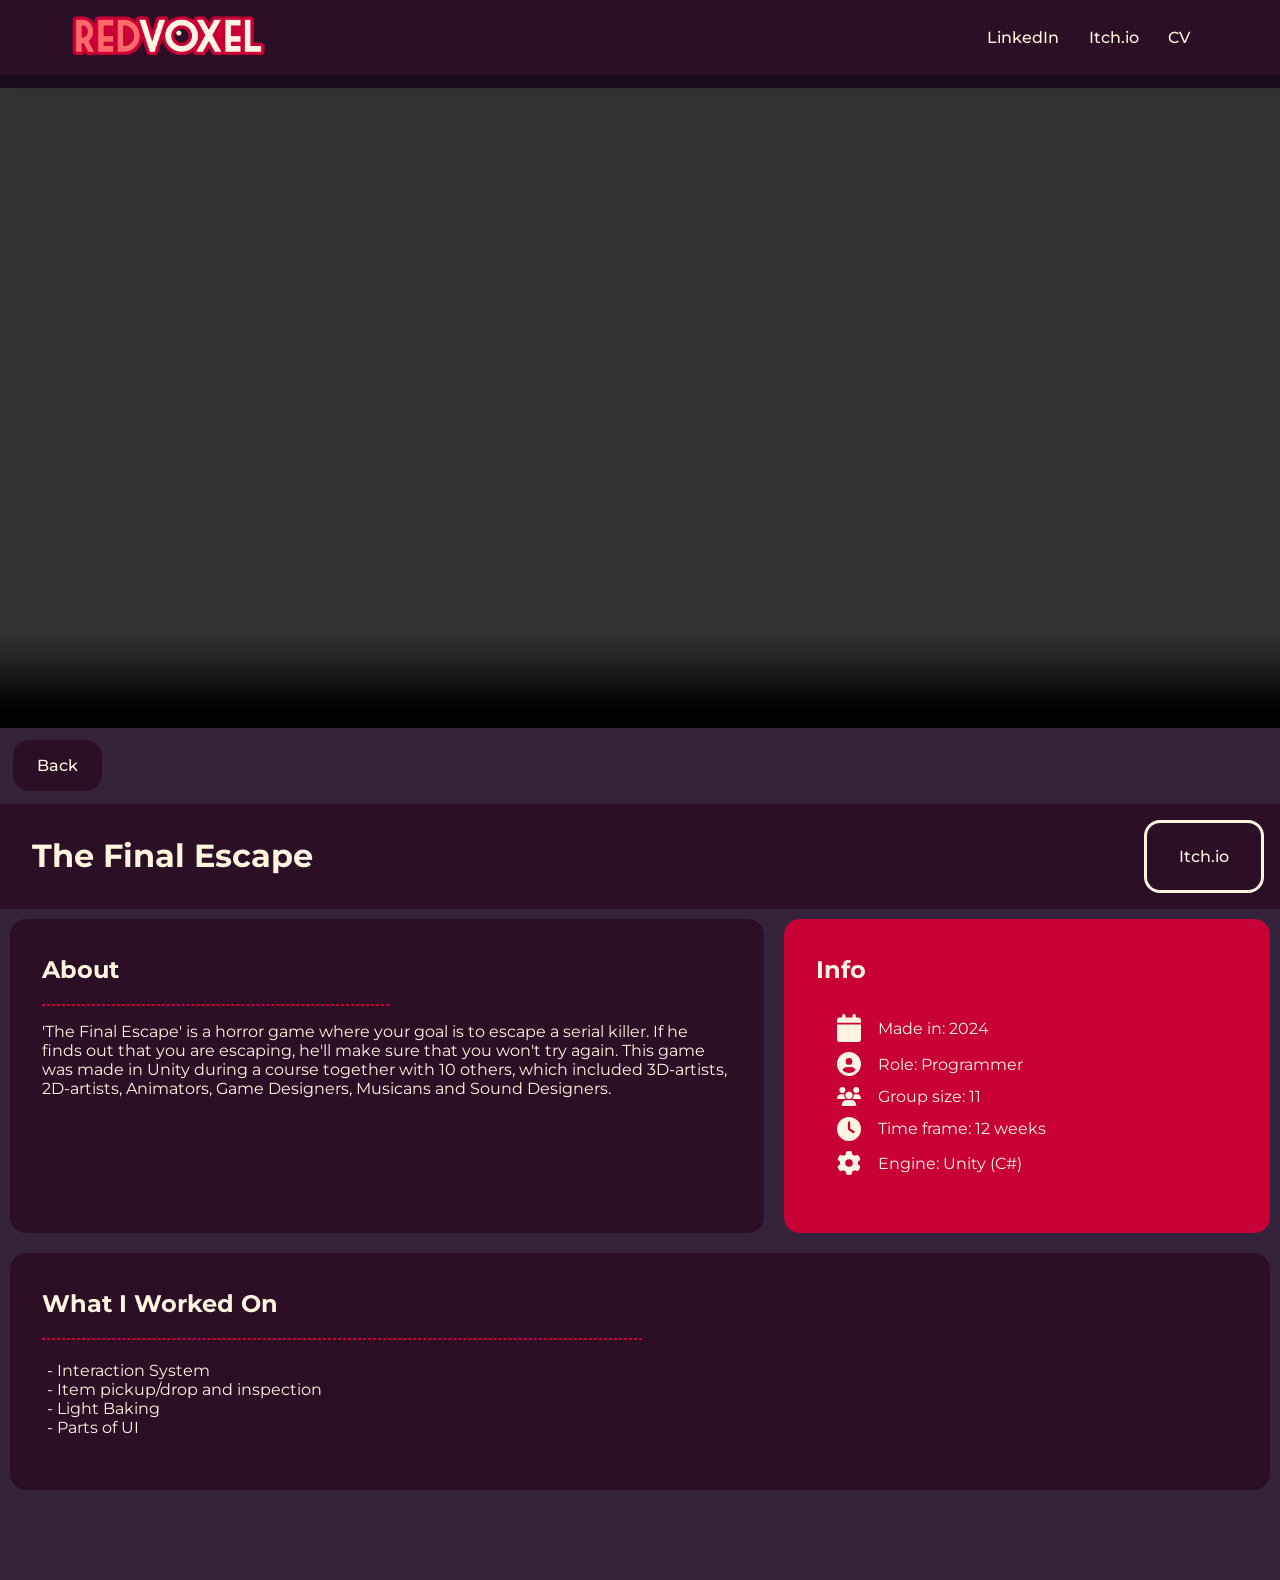
==== project-final-escape.html @ a8428a3c "Basic Templates and Finished Stylesheets -Added basic templates for project pages -Added project car" ====
<!DOCTYPE html>
<html>
    <head>
        <meta charset="UTF-8">
        <meta name="viewport" content="width=device-width, initial-scale=1">
        <title>Project</title>
        <link rel="icon" href="images/favicon.png">
        <link rel="stylesheet" href="styles/common.css">
        <link rel="stylesheet" href="styles/project-page.css">
        
        <script src="components/header.js" type="text/javascript" defer></script>
    </head>
    <header-component></header-component>
    <main>
        
        <div class="project-preview">
            <video src="videos/SGA_video_1min.mp4" type="video/mp4" autoplay controls></video>
        </div>

        <a class="page-button" href = "index.html">Back</a>

        <div class="project-header">
            <h1>The Final Escape</h1>
            <a href="https://gr8games.itch.io/the-final-escape" target="_blank">Itch.io</a>
        </div>
        <div class="abstract"> 
            <div class="project-info">
                <h2>About</h2>
                <hr>
                <p>
                    'The Final Escape' is a horror game where your goal is to escape a serial killer. 
                    If he finds out that you are escaping, he'll make sure that you won't try again. 
                    This game was made in Unity during a course together with 10 others, which included 3D-artists, 2D-artists, Animators, Game Designers, Musicans and Sound Designers.
                </p>
            </div>
            <div class="project-info alternate">
                <h2>Info</h2>
                <ul>
                    <li><img class="icon" src="icons/calendar-solid.svg"><p>Made in: 2024</p></li>
                    <li><img class="icon" src="icons/circle-user-solid.svg"><p>Role: Programmer</p></li>
                    <li><img class="icon" src="icons/users-solid.svg"><p>Group size: 11</p></li>
                    <li><img class="icon" src="icons/clock-solid.svg"><p>Time frame: 12 weeks</p></li>
                    <li><img class="icon" src="icons/gear-solid.svg"><p>Engine: Unity (C#)</p></li>
                    
                </ul>
            </div>
        </div>
        <div class="project-info">
            <h2>What I Worked On</h2>
            <hr>
            <ul>
                <li> - Interaction System</li>
                <li> - Item pickup/drop and inspection</li>
                <li> - Light Baking</li>
                <li> - Parts of UI</li>
            </ul>
        </div>
    </main>
</html>
---- styles/common.css ----
@import url('https://fonts.googleapis.com/css2?family=Montserrat:ital,wght@0,100..900;1,100..900&family=Noto+Sans:ital,wght@0,100..900;1,100..900&display=swap');

body{
    box-sizing: border-box;
    margin: 0px;
    padding: 0px;
    background-color: #1a0b1d; 
    color: #FFF5E1;
    max-width: 100%;
    overflow-x:clip;
    /*#0c0711*/
}
main{ 
    font-family: "Montserrat",sans-serif;
    max-width: clamp(61.8%,80em,100vw);
    overflow-x:clip;
    margin: 0px auto;
    background-color: #35233b;
    padding-bottom: 5em;
}

main h1{
    background-color: #2d0f25;
    padding: clamp(1em,2vw,2em);
}
---- styles/project-page.css ----
main{
    color: #FFF5E1;
}

hr{
    color: #C80036;
    border-style: dashed;
    width: 50%;
    margin-left: 0px;
}

.project-preview{
    display: flex;
    width: 100%;
    height: auto;
    margin: 1vw 0px;
}

.page-button{
    display: block;
    width: max-content;
    padding: 1em 1.5em;
    
    border-radius: 16px;
    background-color: #2d0f25;
    margin: 1vw;
    transition: all 0.1s ease-in-out 0s;
}
.page-button:hover{
    background-color: #C80036;
}

.project-preview *{
    margin: 0px auto;
    width: 100%;
}

.project-header{
    background-color: #2d0f25;
    display: flex;
    width: 100%;
    align-items: center;
    justify-content: flex-end;
}
.project-header h1{
    width: 100%;
    margin: 0%;
    height: auto;
    align-self: flex-start;
}

.project-header a{
    display: inline-flex;
    border: 0.2em solid #FFF5E1;
    border-radius: 16px;
    padding: 1.5em 2em;
    margin: 1em;
    margin-left: 0px;
    transition: all 0.1s ease-in-out 0s;
}

.project-header a:hover{
    border-color: #C80036;
    color: #C80036;
}

@media screen and (min-width:600px){
.abstract{
    display: flex;
}
}
@media screen and (max-width:600px){
    .abstract{
    display: flex;
    flex-direction: column;
}
}

.project-info{
    min-width: 33%;
    border-radius: 16px;
    padding: 2em 2em;
    padding-top: 1em;
    margin: 10px;
    background-color: #2d0f25;
    
}



.project-info.alternate{
    background-color: #C80036
}

.project-info ul{
    list-style: none;
    padding: 5px;
}

.project-info ul li{
    display: flex;
    
    width: max-content;
    height: fit;
    margin: 0px;
}

ul li .icon{
    width: 1.5em;
    margin: 0.33em 1em;
}
ul li p{
    margin: auto 0.1em;
}
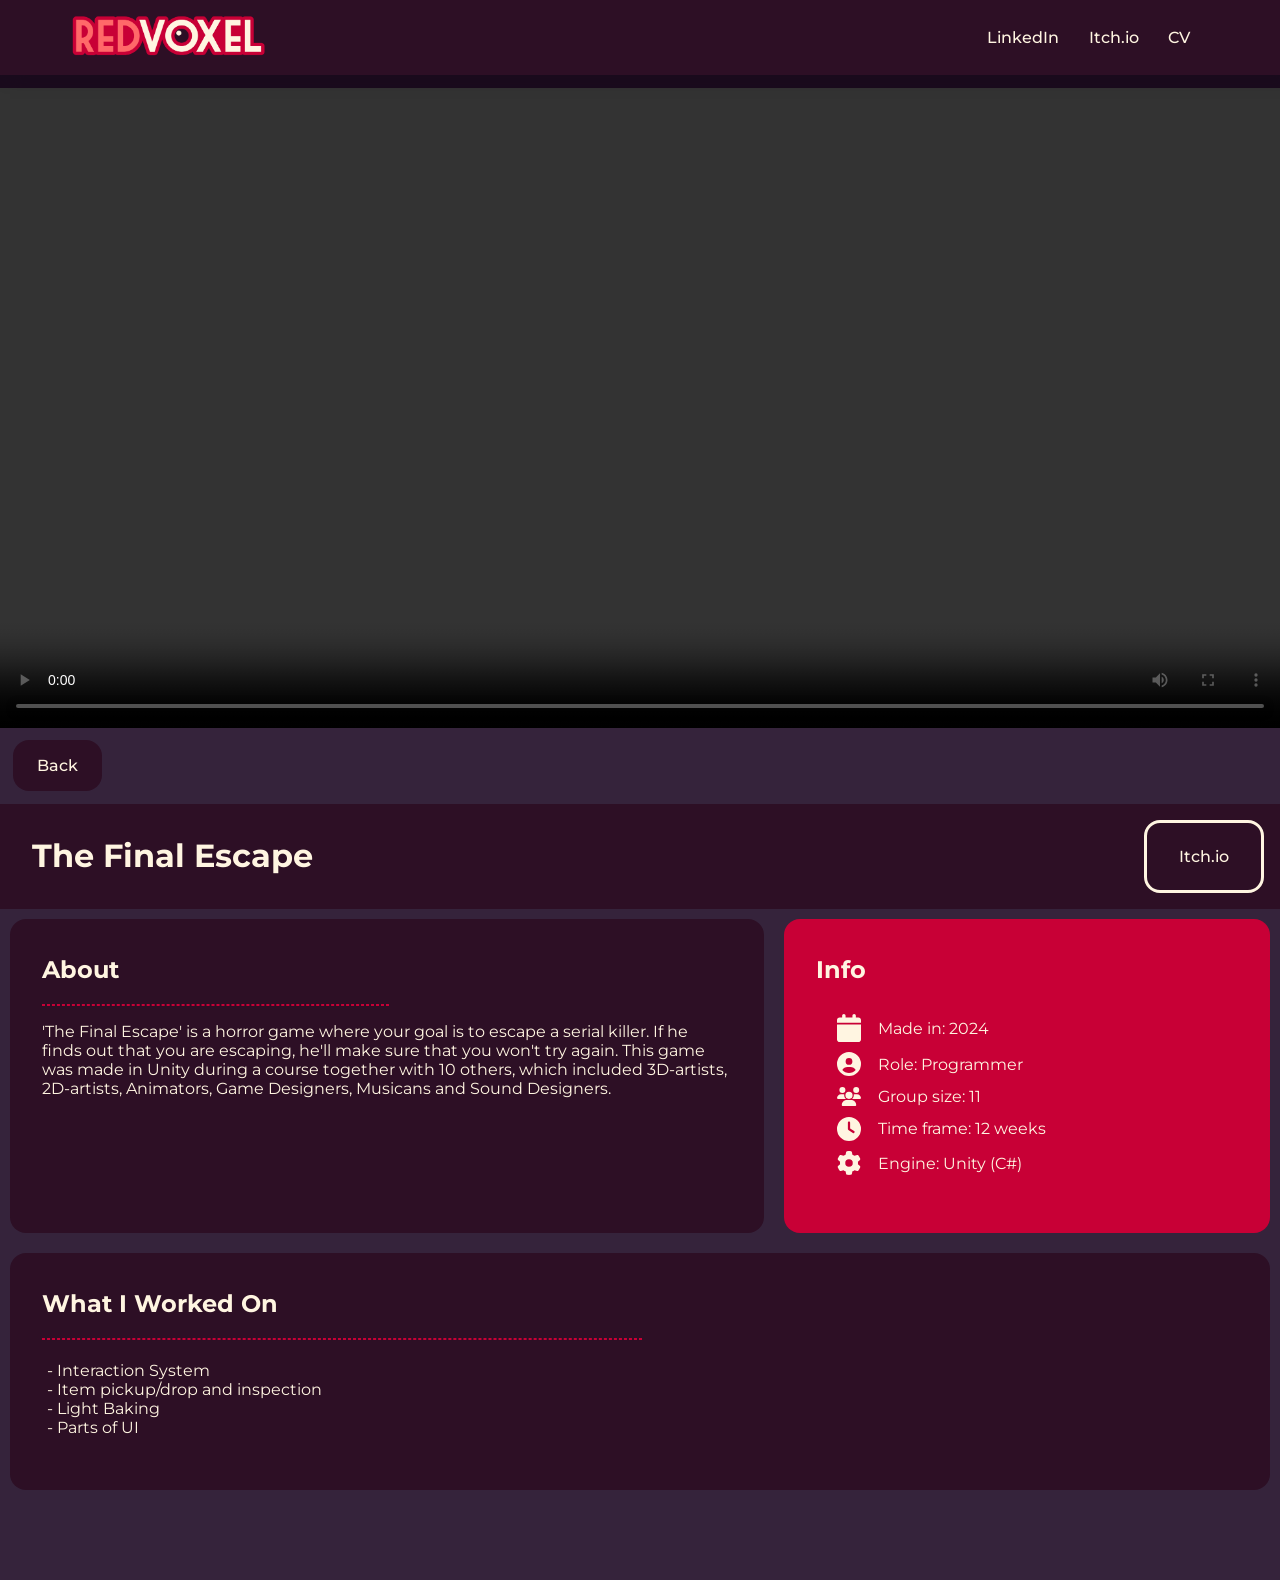
==== commit 9b3be843: "Added Videos" ====
--- a/project-final-escape.html
+++ b/project-final-escape.html
@@ -14,7 +14,7 @@
     <main>
         
         <div class="project-preview">
-            <video src="videos/SGA_video_1min.mp4" type="video/mp4" autoplay controls></video>
+            <video src="videos/final_escape_gameplay.mp4" type="video/mp4" autoplay controls></video>
         </div>
 
         <a class="page-button" href = "index.html">Back</a>
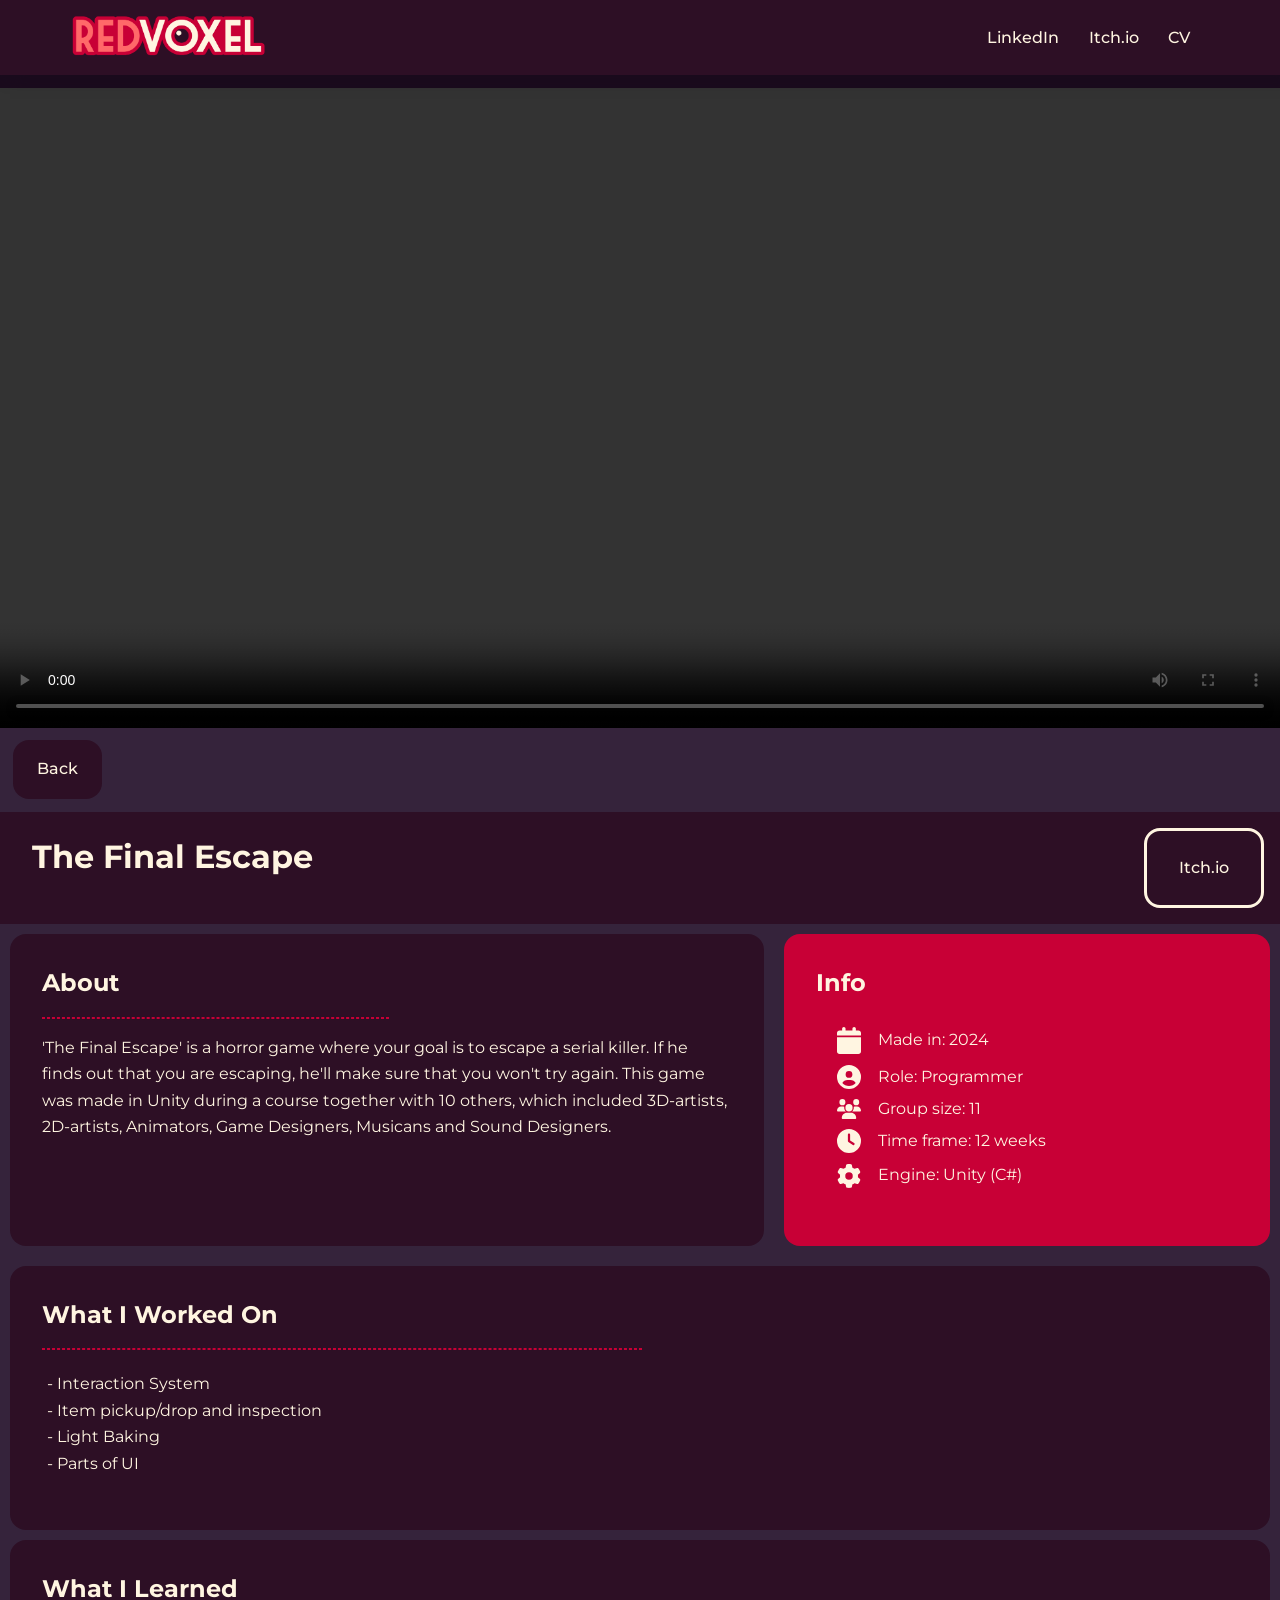
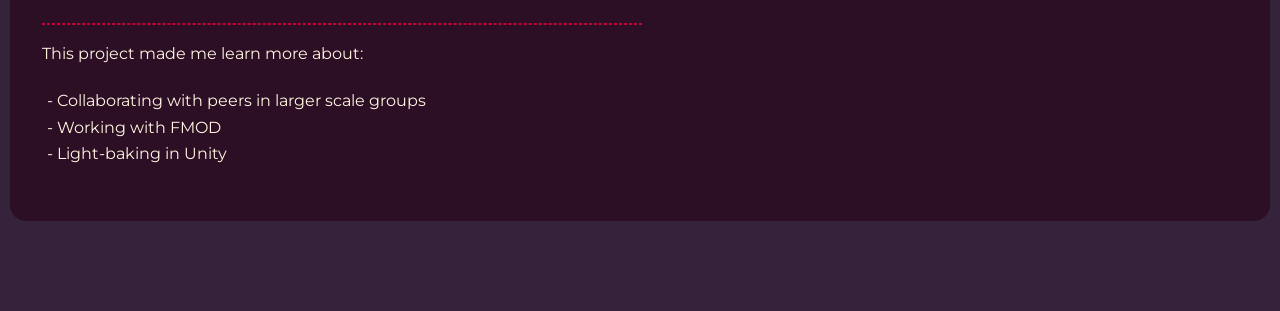
==== commit a5624bac: "Updated Page Content" ====
--- a/project-final-escape.html
+++ b/project-final-escape.html
@@ -55,5 +55,17 @@
                 <li> - Parts of UI</li>
             </ul>
         </div>
+        <div class="project-info">
+            <h2>What I Learned</h2>
+            <hr>
+            <p>
+                This project made me learn more about:
+                <ul>
+                    <li>- Collaborating with peers in larger scale groups</li>
+                    <li>- Working with FMOD</li>
+                    <li>- Light-baking in Unity</li>
+                </ul>
+            </p>
+        </div>
     </main>
 </html>
--- a/styles/common.css
+++ b/styles/common.css
@@ -17,6 +17,7 @@
     margin: 0px auto;
     background-color: #35233b;
     padding-bottom: 5em;
+    line-height: 1.66em;
 }
 
 main h1{
